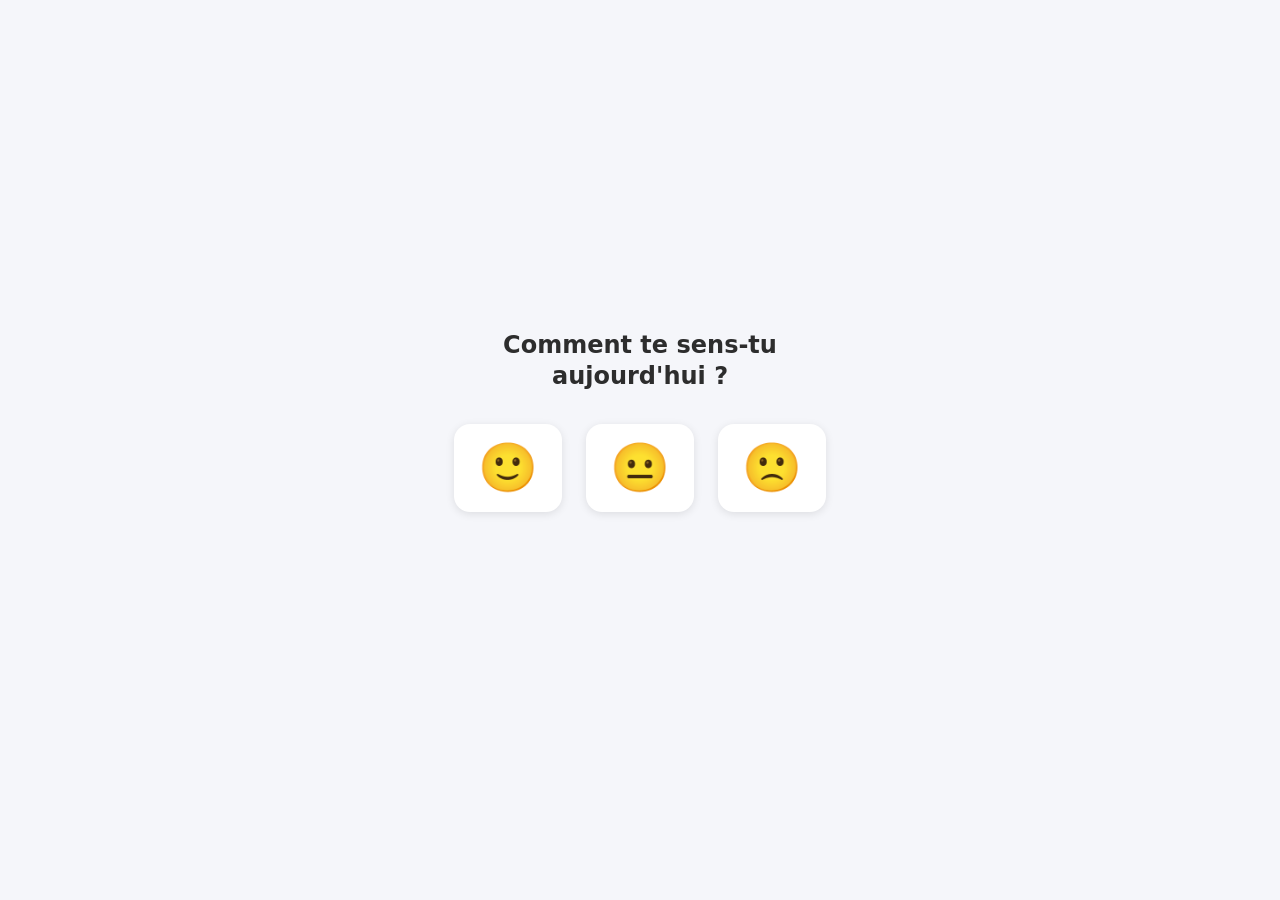
==== moodbar-frontend/index.html @ 1c37908b "Add Moodbar MVP: web app, simulated IoT kiosk, backend API and dashboard Implements the full stack d" ====
<!DOCTYPE html>
<html lang="fr">
<head>
  <meta charset="UTF-8">
  <meta name="viewport" content="width=device-width, initial-scale=1.0, viewport-fit=cover">
  <title>Moodbar</title>
  <link rel="stylesheet" href="style.css">
</head>
<body data-source="web">
  <main class="moodbar">
    <h1>Comment te sens-tu aujourd'hui ?</h1>

    <div class="buttons">
      <button class="mood-btn" data-mood="content" aria-label="Content">🙂</button>
      <button class="mood-btn" data-mood="neutre" aria-label="Neutre">😐</button>
      <button class="mood-btn" data-mood="pas_content" aria-label="Pas content">🙁</button>
    </div>

    <p id="feedback" class="feedback" aria-live="polite"></p>
  </main>

  <script src="script.js"></script>
</body>
</html>
---- moodbar-frontend/style.css ----
* {
  box-sizing: border-box;
}

body {
  margin: 0;
  min-height: 100vh;
  display: flex;
  align-items: center;
  justify-content: center;
  background: #f5f6fa;
  font-family: system-ui, sans-serif;
  padding: env(safe-area-inset-top) env(safe-area-inset-right) env(safe-area-inset-bottom) env(safe-area-inset-left);
}

.moodbar {
  text-align: center;
  padding: 2rem 1rem;
  width: 100%;
  max-width: 28rem;
}

h1 {
  font-size: 1.5rem;
  color: #2d2d2d;
  margin-bottom: 2rem;
  line-height: 1.3;
}

.buttons {
  display: flex;
  flex-wrap: wrap;
  gap: 1.5rem;
  justify-content: center;
}

.mood-btn {
  font-size: 3rem;
  padding: 1rem 1.5rem;
  border: none;
  border-radius: 1rem;
  background: #ffffff;
  box-shadow: 0 2px 8px rgba(0, 0, 0, 0.1);
  cursor: pointer;
  transition: transform 0.15s ease, box-shadow 0.15s ease;
  touch-action: manipulation;
  -webkit-tap-highlight-color: transparent;
  user-select: none;
}

.mood-btn:hover {
  transform: translateY(-4px);
  box-shadow: 0 4px 14px rgba(0, 0, 0, 0.15);
}

.mood-btn:active {
  transform: scale(0.95);
}

.feedback {
  margin-top: 2rem;
  min-height: 1.5rem;
  font-size: 1.1rem;
  color: #444;
}

/* ne réduit que si l'écran est trop étroit pour les 3 boutons en taille normale (le kiosque n'est jamais concerné, sa surcharge .kiosk .mood-btn est plus spécifique) */
@media (max-width: 400px) {
  h1 {
    font-size: 1.25rem;
  }

  .buttons {
    gap: 0.75rem;
  }

  .mood-btn {
    font-size: 2.25rem;
    padding: 0.65rem 0.9rem;
  }
}

.kiosk {
  max-width: none;
  width: auto;
}

.kiosk h1 {
  font-size: 2.2rem;
}

.kiosk .mood-btn {
  font-size: 5rem;
  padding: 1.5rem 2rem;
}

.kiosk .feedback {
  font-size: 1.4rem;
}

/* même logique que le point de rupture web, mais calé plus large car les boutons du kiosque sont naturellement plus grands */
@media (max-width: 560px) {
  .kiosk h1 {
    font-size: 1.8rem;
  }

  .kiosk .mood-btn {
    font-size: 3.5rem;
    padding: 1rem 1.25rem;
  }

  .kiosk .buttons {
    gap: 1rem;
  }
}

.kiosk-note {
  margin-top: 3rem;
  font-size: 0.8rem;
  color: #999;
}
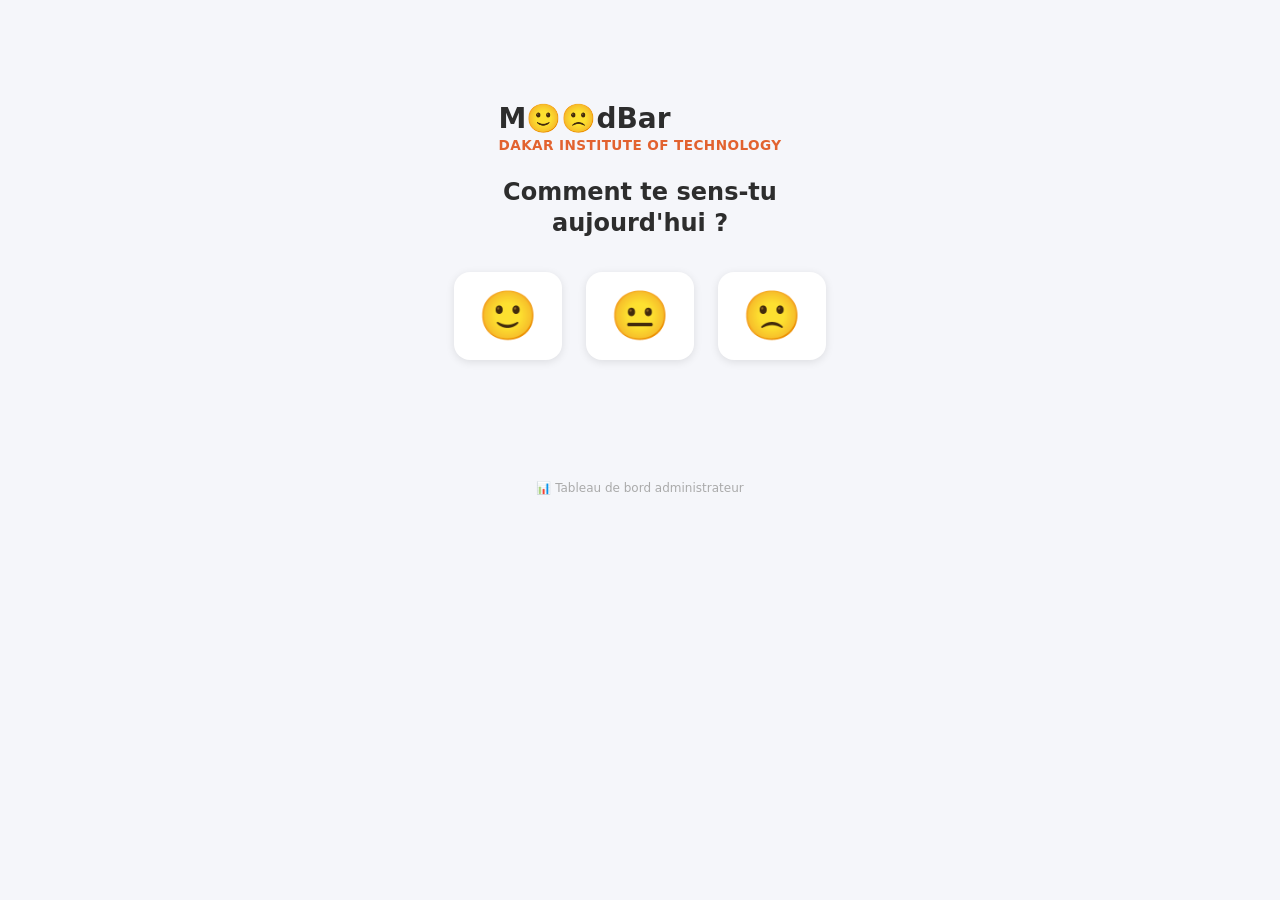
==== commit 56ef568d: "Add admin dashboard link, DIT branding, and Plotly charts - Frontend: small admin link on index.html" ====
--- a/moodbar-frontend/index.html
+++ b/moodbar-frontend/index.html
@@ -8,6 +8,14 @@
 </head>
 <body data-source="web">
   <main class="moodbar">
+    <div class="brand">
+      <img class="brand-logo" src="assets/logo-dit.png" alt="Logo Dakar Institute of Technology" onerror="this.style.display='none'">
+      <div class="brand-text">
+        <p class="brand-name">M🙂🙁dBar</p>
+        <p class="brand-school">Dakar Institute of Technology</p>
+      </div>
+    </div>
+
     <h1>Comment te sens-tu aujourd'hui ?</h1>
 
     <div class="buttons">
@@ -17,6 +25,8 @@
     </div>
 
     <p id="feedback" class="feedback" aria-live="polite"></p>
+
+    <a id="admin-link" class="admin-link" href="#" target="_blank" rel="noopener">📊 Tableau de bord administrateur</a>
   </main>
 
   <script src="script.js"></script>
--- a/moodbar-frontend/style.css
+++ b/moodbar-frontend/style.css
@@ -13,11 +13,54 @@
   padding: env(safe-area-inset-top) env(safe-area-inset-right) env(safe-area-inset-bottom) env(safe-area-inset-left);
 }
 
+/* la page web (avec branding) remonte le contenu vers le haut ; la borne kiosque
+   (sans .brand) garde le centrage vertical d'origine */
+body:has(.brand) {
+  align-items: flex-start;
+  padding-top: clamp(2rem, 8vh, 5rem);
+}
+
 .moodbar {
   text-align: center;
   padding: 2rem 1rem;
   width: 100%;
   max-width: 28rem;
+}
+
+.brand {
+  display: flex;
+  align-items: center;
+  justify-content: center;
+  gap: 0.75rem;
+  margin-bottom: 1.5rem;
+}
+
+.brand-logo {
+  width: 3.5rem;
+  height: 3.5rem;
+  object-fit: contain;
+  border-radius: 0.4rem;
+}
+
+.brand-text {
+  text-align: left;
+}
+
+.brand-name {
+  margin: 0;
+  font-size: 1.75rem;
+  font-weight: 700;
+  color: #2d2d2d;
+  line-height: 1.1;
+}
+
+.brand-school {
+  margin: 0.15rem 0 0;
+  font-size: 0.85rem;
+  font-weight: 600;
+  letter-spacing: 0.03em;
+  text-transform: uppercase;
+  color: #e2622f;
 }
 
 h1 {
@@ -62,6 +105,11 @@
   min-height: 1.5rem;
   font-size: 1.1rem;
   color: #444;
+}
+
+.feedback-error {
+  color: #c0392b;
+  font-weight: 600;
 }
 
 /* ne réduit que si l'écran est trop étroit pour les 3 boutons en taille normale (le kiosque n'est jamais concerné, sa surcharge .kiosk .mood-btn est plus spécifique) */
@@ -119,3 +167,16 @@
   font-size: 0.8rem;
   color: #999;
 }
+
+.admin-link {
+  display: inline-block;
+  margin-top: 3rem;
+  font-size: 0.75rem;
+  color: #aaa;
+  text-decoration: none;
+}
+
+.admin-link:hover {
+  color: #888;
+  text-decoration: underline;
+}
